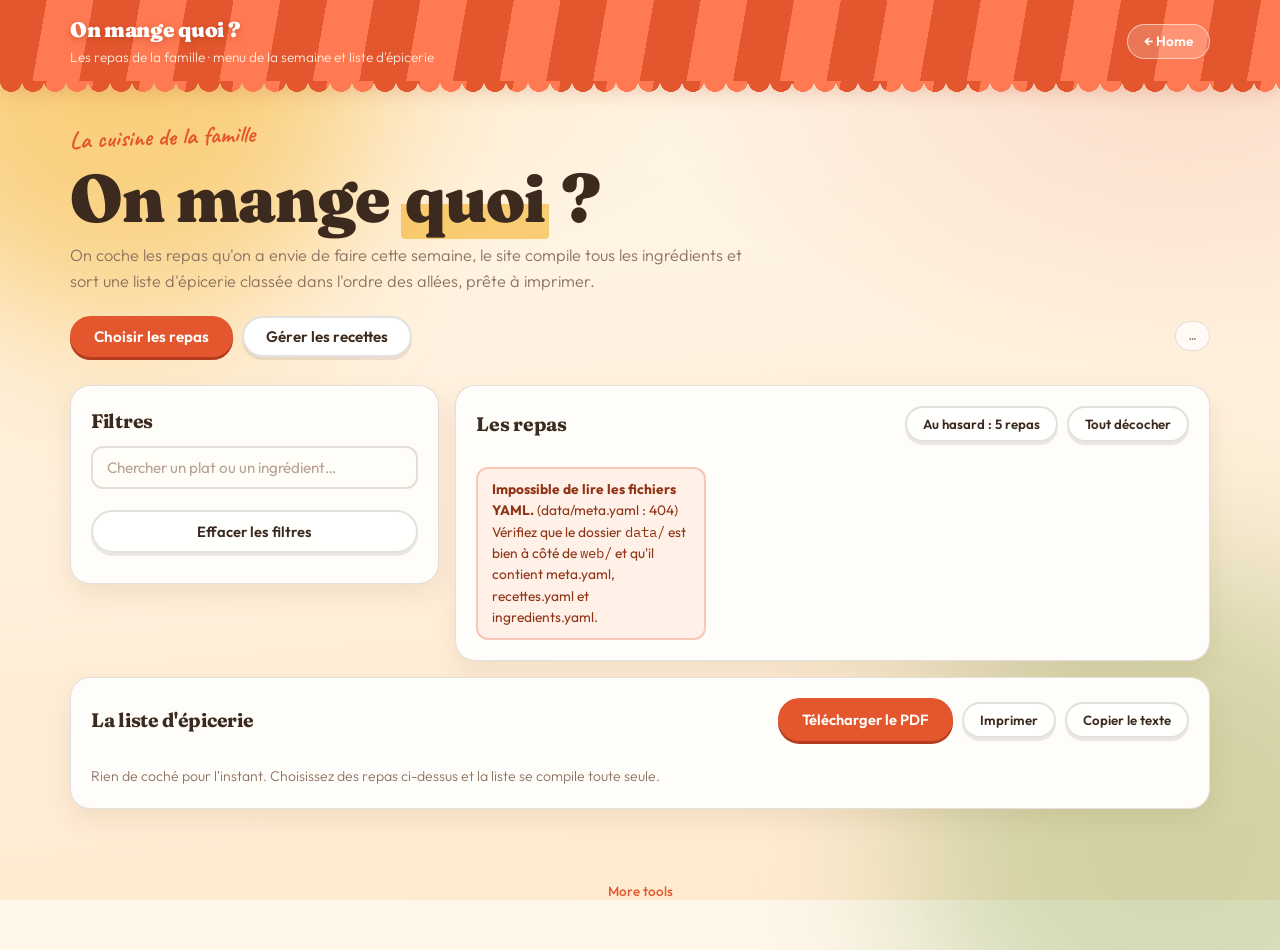
==== web/index.html @ 267134e7 "Site familial de menus et de listes d'épicerie On coche les repas de la semaine, la page compile les" ====
<!DOCTYPE html>
<html lang="fr">
<head>
<meta charset="utf-8" />
<meta name="viewport" content="width=device-width, initial-scale=1" />
<title>On mange quoi ?</title>
<meta name="description" content="On coche les repas de la semaine, ça sort la liste d'épicerie classée par rayon." />
<link rel="preconnect" href="https://fonts.googleapis.com">
<link rel="preconnect" href="https://fonts.gstatic.com" crossorigin>
<link href="https://fonts.googleapis.com/css2?family=Fraunces:opsz,wght@9..144,600;9..144,700;9..144,900&family=Outfit:wght@300;400;500;600;700&family=Caveat:wght@600;700&family=IBM+Plex+Mono:wght@400;500&display=swap" rel="stylesheet">
<link rel="stylesheet" href="theme.css" />
<link rel="stylesheet" href="app.css" />
<link rel="icon" href="data:image/svg+xml,<svg xmlns='http://www.w3.org/2000/svg' viewBox='0 0 100 100'><text y='.9em' font-size='90'>🍅</text></svg>" />
</head>
<body>
  <div class="bg-orb orb-a"></div>
  <div class="bg-orb orb-b"></div>

  <div class="site-banner">
    <div class="site-banner-inner">
      <div class="site-banner-text">
        <h2>On mange quoi&nbsp;?</h2>
        <p>Les repas de la famille &middot; menu de la semaine et liste d'épicerie</p>
      </div>
      <a href="https://eartigau.github.io/" class="home-link">&larr; Home</a>
    </div>
  </div>

  <header class="hero">
    <p class="eyebrow">La cuisine de la famille</p>
    <h1>On mange <span class="surligne">quoi</span>&nbsp;?</h1>
    <p class="subtitle">
      On coche les repas qu'on a envie de faire cette semaine, le site compile
      tous les ingrédients et sort une liste d'épicerie classée dans l'ordre
      des allées, prête à imprimer.
    </p>
    <nav class="tabs" id="onglets">
      <button type="button" class="tab is-active" data-vue="choisir">Choisir les repas</button>
      <button type="button" class="tab" data-vue="gerer">Gérer les recettes</button>
      <span class="mode-pill" id="modePill" title="">…</span>
    </nav>
  </header>

  <!-- ══════════════════════════════════ Vue : choisir les repas ══════════ -->
  <main class="layout" id="vue-choisir">

    <section class="card" id="carte-filtres">
      <h2>Filtres</h2>
      <input type="search" id="recherche" class="champ" placeholder="Chercher un plat ou un ingrédient…" autocomplete="off" />
      <div id="facettes"></div>
      <button type="button" class="btn btn-fantome btn-bloc" id="viderFiltres">Effacer les filtres</button>
      <p class="hint" id="compteFiltre"></p>
    </section>

    <section class="card span-2" id="carte-recettes">
      <div class="entete-carte">
        <h2>Les repas</h2>
        <div class="actions-entete">
          <button type="button" class="btn btn-fantome btn-mini" id="hasard">Au hasard&nbsp;: 5 repas</button>
          <button type="button" class="btn btn-fantome btn-mini" id="toutDecocher">Tout décocher</button>
        </div>
      </div>
      <div class="grille-recettes" id="grilleRecettes"></div>
      <p class="hint" id="messageVide" hidden>Aucun repas ne correspond à ces filtres.</p>
    </section>

    <section class="card span-3" id="carte-liste">
      <div class="entete-carte">
        <h2>La liste d'épicerie</h2>
        <div class="actions-entete">
          <button type="button" class="btn btn-primaire" id="btnPdf">Télécharger le PDF</button>
          <button type="button" class="btn btn-fantome btn-mini" id="btnImprimer">Imprimer</button>
          <button type="button" class="btn btn-fantome btn-mini" id="btnCopier">Copier le texte</button>
        </div>
      </div>

      <div id="menuChoisi"></div>
      <div class="colonnes-rayons" id="listeRayons"></div>
      <p class="hint" id="listeVide">Rien de coché pour l'instant. Choisissez des repas ci-dessus et la liste se compile toute seule.</p>
    </section>
  </main>

  <!-- ══════════════════════════════════ Vue : gérer ══════════════════════ -->
  <main class="layout" id="vue-gerer" hidden>

    <section class="card span-2" id="carte-edition">
      <div class="entete-carte">
        <h2>Recettes</h2>
        <div class="actions-entete">
          <select id="choixRecette" class="champ champ-inline"></select>
          <button type="button" class="btn btn-fantome btn-mini" id="nouvelleRecette">+ Nouvelle</button>
        </div>
      </div>

      <form id="formRecette" autocomplete="off">
        <label class="etiquette" for="fNom">Nom du plat</label>
        <input type="text" id="fNom" class="champ" required />

        <label class="etiquette" for="fPortions">Portions</label>
        <input type="number" id="fPortions" class="champ champ-court" min="1" max="30" step="1" value="4" />

        <span class="etiquette">Tags</span>
        <div id="fTags" class="zone-tags"></div>

        <label class="etiquette" for="fIngredients">Ingrédients <span class="doux">(un par ligne)</span></label>
        <textarea id="fIngredients" class="champ zone-texte" rows="12" spellcheck="false"></textarea>
        <datalist id="listeIngredientsConnus"></datalist>
        <p class="hint" id="apercuNouveaux"></p>

        <label class="etiquette" for="fNote">Note <span class="doux">(optionnel)</span></label>
        <input type="text" id="fNote" class="champ" />

        <div class="barre-boutons">
          <button type="submit" class="btn btn-primaire">Enregistrer la recette</button>
          <button type="button" class="btn btn-danger btn-mini" id="supprimerRecette">Supprimer</button>
        </div>
      </form>
    </section>

    <section class="card" id="carte-ingredients">
      <h2>Rayon de chaque ingrédient</h2>
      <p class="hint" id="alerteNonClasses"></p>
      <input type="search" id="rechercheIngredient" class="champ" placeholder="Chercher un ingrédient…" autocomplete="off" />
      <div class="liste-ingredients" id="listeIngredients"></div>
    </section>

    <section class="card span-3" id="carte-sauvegarde">
      <h2>Enregistrer</h2>
      <p class="hint" id="explicationSauvegarde"></p>
      <div class="barre-boutons">
        <button type="button" class="btn btn-primaire" id="btnSauver">Enregistrer les fichiers</button>
        <button type="button" class="btn btn-fantome btn-mini" id="btnTelechargerRecettes">Télécharger recettes.yaml</button>
        <button type="button" class="btn btn-fantome btn-mini" id="btnTelechargerIngredients">Télécharger ingredients.yaml</button>
      </div>
      <p class="hint" id="etatSauvegarde"></p>
    </section>
  </main>

  <footer class="footer">
    <p>
      <span id="statsPied"></span><br />
      <a href="https://eartigau.github.io/" target="_blank" rel="noopener">More tools</a>
    </p>
  </footer>

  <div class="toast" id="toast" hidden></div>

  <script src="lib/js-yaml.min.js"></script>
  <script src="lib/jspdf.umd.min.js"></script>
  <script src="lib/polices.js"></script>
  <script src="app.js"></script>
</body>
</html>
---- web/theme.css ----
/* ═══════════════════════════════════════════════════════════════════════
   On mange quoi ? Base festive.

   Ambiance : terrasse, apéro, nappe à carreaux, store rayé de bistrot.
   Fond crème, accents tomate / olive / soleil / raisin, titres en Fraunces,
   texte en Outfit, petites touches manuscrites en Caveat.
   ═══════════════════════════════════════════════════════════════════════ */

:root {
  /* Fonds */
  --creme:    #fff7ea;
  --creme2:   #ffeacf;
  --carte:    #fffdf9;

  /* Encres */
  --encre:    #3c2a1e;
  --doux:     #8d7261;

  /* Accents */
  --tomate:   #e4572e;
  --tomate-clair: #ff7a52;
  --olive:    #6f9a3f;
  --soleil:   #f4ac1a;
  --raisin:   #a3468c;
  --ciel:     #3d9bb5;

  --ligne:    rgba(60, 42, 30, 0.14);
  --ombre:    0 10px 26px rgba(120, 74, 40, 0.1);
  --ombre-forte: 0 16px 38px rgba(120, 74, 40, 0.18);

  --rond:     20px;
}

* { box-sizing: border-box; }

/* Une règle d'auteur comme « .layout { display: grid } » l'emporte sinon sur
   le display:none par défaut de l'attribut hidden, et la vue masquée reste
   visible. */
[hidden] { display: none !important; }

html { scroll-behavior: smooth; }

body {
  margin: 0;
  min-height: 100vh;
  font-family: "Outfit", "Avenir Next", system-ui, sans-serif;
  font-size: 16px;
  line-height: 1.55;
  color: var(--encre);
  background-color: var(--creme);
  background-image:
    radial-gradient(1100px 620px at 12% -8%, rgba(244, 172, 26, 0.22), transparent 62%),
    radial-gradient(900px 560px at 92% 4%, rgba(228, 87, 46, 0.16), transparent 60%),
    linear-gradient(175deg, var(--creme) 0%, var(--creme2) 100%);
  background-attachment: fixed;
  -webkit-font-smoothing: antialiased;
}

/* Deux taches floues qui bougent doucement : ça respire, ça fait vivant. */
.bg-orb {
  position: fixed;
  border-radius: 50%;
  filter: blur(80px);
  opacity: 0.45;
  pointer-events: none;
  z-index: 0;
}

.orb-a {
  width: 480px; height: 480px;
  top: -140px; left: -120px;
  background: var(--soleil);
  animation: flotte 17s ease-in-out infinite;
}

.orb-b {
  width: 540px; height: 540px;
  bottom: -200px; right: -160px;
  background: var(--olive);
  opacity: 0.3;
  animation: flotte 21s ease-in-out infinite reverse;
}

@keyframes flotte {
  0%, 100% { transform: translate(0, 0) scale(1); }
  50%      { transform: translate(38px, -26px) scale(1.09); }
}

/* ── Typographie ─────────────────────────────────────────────────────── */

h1, h2, h3 {
  font-family: "Fraunces", Georgia, serif;
  font-weight: 700;
  font-variation-settings: "SOFT" 40, "WONK" 1;
  letter-spacing: -0.015em;
  color: var(--encre);
}

h1 {
  margin: 6px 0 12px;
  font-size: clamp(2.4rem, 5.5vw, 4.2rem);
  font-weight: 900;
  line-height: 0.98;
}

h2 { margin: 0 0 10px; font-size: 1.22rem; }
h3 { margin: 0 0 8px; font-size: 1rem; }

a { color: var(--tomate); text-decoration: none; font-weight: 500; }
a:hover { text-decoration: underline wavy; text-underline-offset: 3px; }

code, .mono { font-family: "IBM Plex Mono", ui-monospace, monospace; }

/* ── Bannière : un store de bistrot, rayé, à festons ─────────────────── */

.site-banner {
  position: relative;
  z-index: 2;
  background: repeating-linear-gradient(
    100deg,
    var(--tomate) 0 46px,
    var(--tomate-clair) 46px 92px);
  box-shadow: 0 6px 22px rgba(180, 70, 35, 0.28);
}

/* Les festons qui pendent sous le store. */
.site-banner::after {
  content: "";
  position: absolute;
  left: 0; right: 0; bottom: -11px;
  height: 12px;
  background: inherit;
  -webkit-mask: radial-gradient(circle 11px at 11px 0, #000 98%, transparent 100%) 0 0 / 22px 12px repeat-x;
          mask: radial-gradient(circle 11px at 11px 0, #000 98%, transparent 100%) 0 0 / 22px 12px repeat-x;
}

.site-banner-inner {
  max-width: 1180px;
  margin: 0 auto;
  padding: 14px 20px;
  display: flex;
  align-items: center;
  gap: 16px;
}

.site-banner-text h2 {
  margin: 0;
  color: #fff;
  font-size: 1.3rem;
  font-weight: 900;
  text-shadow: 0 2px 6px rgba(120, 40, 15, 0.35);
}

.site-banner-text p {
  margin: 1px 0 0;
  color: rgba(255, 246, 235, 0.92);
  font-size: 0.85rem;
  font-weight: 300;
}

.home-link {
  margin-left: auto;
  flex: none;
  color: #fff;
  font-size: 0.85rem;
  font-weight: 600;
  background: rgba(255, 255, 255, 0.2);
  border: 1.5px solid rgba(255, 255, 255, 0.55);
  border-radius: 999px;
  padding: 6px 16px;
  transition: background 0.15s, transform 0.15s;
}

.home-link:hover {
  background: #fff;
  color: var(--tomate);
  text-decoration: none;
  transform: translateY(-1px);
}

/* ── Hero ────────────────────────────────────────────────────────────── */

.hero {
  position: relative;
  z-index: 1;
  max-width: 1180px;
  margin: 0 auto;
  padding: 40px 20px 18px;
}

.eyebrow {
  margin: 0;
  font-family: "Caveat", cursive;
  font-size: 1.5rem;
  font-weight: 700;
  color: var(--tomate);
  transform: rotate(-2deg);
  transform-origin: left center;
}

/* Le surlignage jaune tracé à la main derrière un bout du titre. */
.surligne {
  background: linear-gradient(transparent 58%, rgba(244, 172, 26, 0.55) 58%);
  padding: 0 4px;
  border-radius: 4px;
}

.subtitle {
  max-width: 62ch;
  margin: 0;
  color: var(--doux);
  font-size: 1.02rem;
  font-weight: 300;
}

/* ── Grille et cartes ────────────────────────────────────────────────── */

.layout {
  position: relative;
  z-index: 1;
  max-width: 1180px;
  margin: 0 auto;
  padding: 10px 20px 30px;
  display: grid;
  grid-template-columns: repeat(3, minmax(0, 1fr));
  gap: 16px;
  align-items: start;
}

.card {
  background: var(--carte);
  border: 1.5px solid var(--ligne);
  border-radius: var(--rond);
  padding: 20px;
  box-shadow: var(--ombre);
}

.span-2 { grid-column: span 2; }
.span-3 { grid-column: span 3; }

.hint {
  margin: 10px 0 0;
  color: var(--doux);
  font-size: 0.88rem;
  font-weight: 300;
}

/* ── Pied de page ────────────────────────────────────────────────────── */

.footer {
  position: relative;
  z-index: 1;
  max-width: 1180px;
  margin: 0 auto;
  padding: 8px 20px 34px;
  color: var(--doux);
  font-size: 0.84rem;
  text-align: center;
}

/* ── Adaptatif ───────────────────────────────────────────────────────── */

@media (max-width: 980px) {
  .layout { grid-template-columns: 1fr 1fr; }
  .span-2, .span-3 { grid-column: span 2; }
}

@media (max-width: 720px) {
  .layout { grid-template-columns: 1fr; }
  .span-2, .span-3 { grid-column: span 1; }
  .site-banner-text p { display: none; }
}

@media (prefers-reduced-motion: reduce) {
  *, *::before, *::after {
    animation-duration: 0.001ms !important;
    animation-iteration-count: 1 !important;
    transition-duration: 0.001ms !important;
  }
  html { scroll-behavior: auto; }
}
---- web/app.css ----
/* ═══════════════════════════════════════════════════════════════════════
   On mange quoi ? Composants de l'application.
   La palette, les polices et les cartes viennent de theme.css.
   ═══════════════════════════════════════════════════════════════════════ */

/* ── Onglets ─────────────────────────────────────────────────────────── */

.tabs {
  display: flex;
  flex-wrap: wrap;
  align-items: center;
  gap: 9px;
  margin-top: 22px;
}

.tab {
  font-family: inherit;
  font-size: 0.95rem;
  font-weight: 600;
  color: var(--encre);
  background: #fff;
  border: 2px solid var(--ligne);
  border-radius: 999px;
  padding: 9px 22px;
  cursor: pointer;
  box-shadow: 0 3px 0 rgba(60, 42, 30, 0.1);
  transition: transform 0.12s, box-shadow 0.12s, background 0.15s, color 0.15s, border-color 0.15s;
}

.tab:hover { transform: translateY(-2px); box-shadow: 0 5px 0 rgba(60, 42, 30, 0.12); }
.tab:active { transform: translateY(1px); box-shadow: 0 1px 0 rgba(60, 42, 30, 0.12); }

.tab.is-active {
  color: #fff;
  background: var(--tomate);
  border-color: var(--tomate);
  box-shadow: 0 3px 0 #b23e1f;
}

.mode-pill {
  margin-left: auto;
  font-family: "IBM Plex Mono", monospace;
  font-size: 0.72rem;
  color: var(--doux);
  background: rgba(255, 255, 255, 0.7);
  border: 1.5px solid var(--ligne);
  border-radius: 999px;
  padding: 5px 13px;
  white-space: nowrap;
}

.mode-pill.mode-local { color: #4d7a24; border-color: rgba(111, 154, 63, 0.5); background: rgba(111, 154, 63, 0.12); }

/* ── Champs ──────────────────────────────────────────────────────────── */

.champ {
  width: 100%;
  font-family: inherit;
  font-size: 0.95rem;
  color: var(--encre);
  background: #fffdf7;
  border: 2px solid var(--ligne);
  border-radius: 12px;
  padding: 10px 14px;
  margin-bottom: 13px;
  transition: border-color 0.15s, box-shadow 0.15s;
}

.champ:focus {
  outline: none;
  border-color: var(--tomate);
  box-shadow: 0 0 0 4px rgba(228, 87, 46, 0.14);
}

.champ::placeholder { color: #b9a292; }

.champ-court { width: 110px; }

.champ-inline {
  width: auto;
  max-width: 250px;
  margin-bottom: 0;
  font-size: 0.85rem;
  padding: 7px 11px;
}

.zone-texte {
  font-family: "IBM Plex Mono", monospace;
  font-size: 0.86rem;
  line-height: 1.6;
  resize: vertical;
}

.etiquette {
  display: block;
  font-size: 0.76rem;
  text-transform: uppercase;
  letter-spacing: 0.08em;
  font-weight: 600;
  color: var(--doux);
  margin-bottom: 6px;
}

.doux { text-transform: none; letter-spacing: 0; font-weight: 300; }

/* ── Boutons ─────────────────────────────────────────────────────────── */

.btn {
  font-family: inherit;
  font-size: 0.92rem;
  font-weight: 600;
  color: var(--encre);
  background: #fff;
  border: 2px solid var(--ligne);
  border-radius: 999px;
  padding: 10px 22px;
  cursor: pointer;
  box-shadow: 0 3px 0 rgba(60, 42, 30, 0.1);
  transition: transform 0.12s, box-shadow 0.12s, background 0.15s, color 0.15s, border-color 0.15s;
}

.btn:hover { transform: translateY(-2px); box-shadow: 0 5px 0 rgba(60, 42, 30, 0.12); }
.btn:active { transform: translateY(1px); box-shadow: 0 1px 0 rgba(60, 42, 30, 0.12); }
.btn:disabled { opacity: 0.4; cursor: not-allowed; transform: none; box-shadow: none; }

.btn-primaire {
  color: #fff;
  background: var(--tomate);
  border-color: var(--tomate);
  box-shadow: 0 3px 0 #b23e1f;
}

.btn-primaire:hover:not(:disabled) { background: var(--tomate-clair); border-color: var(--tomate-clair); box-shadow: 0 5px 0 #b23e1f; }
.btn-primaire:active:not(:disabled) { box-shadow: 0 1px 0 #b23e1f; }

.btn-fantome { background: rgba(255, 255, 255, 0.75); }

.btn-danger { color: #b3341c; border-color: rgba(179, 52, 28, 0.3); }
.btn-danger:hover { background: #fff0ec; border-color: rgba(179, 52, 28, 0.6); }

.btn-mini { font-size: 0.83rem; padding: 8px 16px; }

.btn-bloc { width: 100%; margin-top: 8px; }

.barre-boutons { display: flex; flex-wrap: wrap; gap: 11px; margin-top: 18px; }

/* ── En-têtes de carte ───────────────────────────────────────────────── */

.entete-carte {
  display: flex;
  flex-wrap: wrap;
  align-items: center;
  justify-content: space-between;
  gap: 11px;
  margin-bottom: 15px;
}

.entete-carte h2 { margin: 0; }

.actions-entete { display: flex; flex-wrap: wrap; align-items: center; gap: 9px; }

/* ── Filtres ─────────────────────────────────────────────────────────── */

.facette { margin-bottom: 16px; }

.facette-titre {
  font-family: "Caveat", cursive;
  font-size: 1.28rem;
  font-weight: 700;
  color: var(--raisin);
  margin: 0 0 7px;
}

.pastilles { display: flex; flex-wrap: wrap; gap: 7px; }

.pastille {
  display: inline-flex;
  align-items: center;
  font-size: 0.83rem;
  font-weight: 500;
  color: var(--encre);
  background: #fff;
  border: 2px solid var(--ligne);
  border-radius: 999px;
  padding: 5px 13px;
  cursor: pointer;
  user-select: none;
  transition: transform 0.12s, background 0.15s, color 0.15s, border-color 0.15s;
}

.pastille input { display: none; }
.pastille:hover { transform: translateY(-1px) rotate(-1.5deg); border-color: var(--soleil); }

.pastille.is-on {
  color: #fff;
  background: var(--olive);
  border-color: var(--olive);
  font-weight: 600;
}

.pastille.is-vide { opacity: 0.35; }

/* ── Tuiles de recettes ──────────────────────────────────────────────── */

.grille-recettes {
  display: grid;
  grid-template-columns: repeat(auto-fill, minmax(218px, 1fr));
  gap: 12px;
}

.tuile {
  position: relative;
  display: block;
  border: 2px solid var(--ligne);
  border-radius: 16px;
  padding: 13px 13px 11px 40px;
  background: #fff;
  cursor: pointer;
  box-shadow: 0 3px 0 rgba(60, 42, 30, 0.07);
  transition: transform 0.14s cubic-bezier(0.34, 1.6, 0.64, 1), box-shadow 0.14s, border-color 0.15s, background 0.15s;
}

.tuile:hover {
  transform: translateY(-3px) rotate(-0.7deg);
  box-shadow: 0 8px 0 rgba(60, 42, 30, 0.09);
  border-color: var(--soleil);
}

.tuile input { position: absolute; opacity: 0; pointer-events: none; }

/* La case à cocher dessinée à la main. */
.tuile::before {
  content: "";
  position: absolute;
  left: 13px; top: 14px;
  width: 18px; height: 18px;
  border: 2px solid #d7c3b2;
  border-radius: 6px;
  background: #fffaf2;
  transition: background 0.15s, border-color 0.15s, transform 0.18s cubic-bezier(0.34, 1.8, 0.64, 1);
}

.tuile.is-on {
  border-color: var(--tomate);
  background: #fff3ee;
  box-shadow: 0 3px 0 rgba(228, 87, 46, 0.28);
  transform: rotate(-0.5deg);
}

.tuile.is-on:hover { transform: translateY(-3px) rotate(-1.2deg); }

.tuile.is-on::before {
  background: var(--tomate);
  border-color: var(--tomate);
  transform: scale(1.08);
}

.tuile.is-on::after {
  content: "";
  position: absolute;
  left: 19.5px; top: 17.5px;
  width: 5px; height: 10px;
  border: solid #fff;
  border-width: 0 2.5px 2.5px 0;
  transform: rotate(43deg);
}

.tuile-nom {
  font-family: "Fraunces", Georgia, serif;
  font-weight: 700;
  font-size: 1rem;
  line-height: 1.2;
}

.tuile-meta {
  margin-top: 6px;
  font-family: "IBM Plex Mono", monospace;
  font-size: 0.7rem;
  color: var(--doux);
}

.tuile-tags { margin-top: 8px; display: flex; flex-wrap: wrap; gap: 4px; }

.mini-tag {
  font-size: 0.67rem;
  font-weight: 500;
  color: var(--doux);
  background: #fdf3e6;
  border: 1px solid rgba(60, 42, 30, 0.1);
  border-radius: 999px;
  padding: 2px 8px;
}

/* ── Menu retenu ─────────────────────────────────────────────────────── */

.menu-choisi {
  display: flex;
  flex-wrap: wrap;
  gap: 8px;
  margin-bottom: 18px;
  padding-bottom: 16px;
  border-bottom: 2px dashed var(--ligne);
}

.jeton {
  display: inline-flex;
  align-items: center;
  gap: 8px;
  font-size: 0.87rem;
  font-weight: 500;
  color: #8f3416;
  background: #ffeee8;
  border: 2px solid rgba(228, 87, 46, 0.35);
  border-radius: 999px;
  padding: 5px 9px 5px 15px;
  animation: pop 0.22s cubic-bezier(0.34, 1.7, 0.64, 1);
}

@keyframes pop {
  from { transform: scale(0.82); opacity: 0; }
  to   { transform: scale(1); opacity: 1; }
}

.jeton button {
  font-family: inherit;
  font-size: 1rem;
  line-height: 1;
  color: #c8613f;
  background: none;
  border: 0;
  cursor: pointer;
  padding: 0 3px;
}

.jeton button:hover { color: #a3210b; transform: scale(1.25); }

/* ── Liste par rayon ─────────────────────────────────────────────────── */

.colonnes-rayons { column-count: 3; column-gap: 28px; }

.rayon {
  break-inside: avoid;
  margin: 0 0 20px;
  --teinte: var(--tomate);
}

.rayon-titre {
  display: flex;
  align-items: center;
  gap: 9px;
  margin: 0 0 10px;
  padding-bottom: 7px;
  border-bottom: 2px solid color-mix(in srgb, var(--teinte) 35%, transparent);
  font-family: "Fraunces", Georgia, serif;
  font-size: 1rem;
  font-weight: 700;
  color: var(--teinte);
}

.rayon-icone {
  display: inline-flex;
  align-items: center;
  justify-content: center;
  width: 28px; height: 28px;
  flex: none;
  font-size: 0.95rem;
  border-radius: 50%;
  background: color-mix(in srgb, var(--teinte) 16%, #fff);
  border: 1.5px solid color-mix(in srgb, var(--teinte) 30%, transparent);
}

.rayon-titre .compte {
  margin-left: auto;
  font-family: "IBM Plex Mono", monospace;
  font-size: 0.74rem;
  font-weight: 400;
  color: var(--doux);
}

.rayon ul { list-style: none; margin: 0; padding: 0; }

.rayon li {
  margin: 0 0 8px;
  padding-left: 20px;
  position: relative;
  line-height: 1.35;
}

/* Une petite case vide devant chaque article, comme sur un vrai bout de papier. */
.rayon li::before {
  content: "";
  position: absolute;
  left: 0; top: 4px;
  width: 12px; height: 12px;
  border: 1.5px solid #d0bcab;
  border-radius: 4px;
  background: #fff;
}

.ingredient-nom { font-size: 0.95rem; font-weight: 500; }

.ingredient-source {
  display: block;
  font-size: 0.74rem;
  color: var(--doux);
  font-weight: 300;
  font-style: italic;
}

/* ── Onglet gérer ────────────────────────────────────────────────────── */

.zone-tags { display: flex; flex-wrap: wrap; gap: 7px; margin-bottom: 15px; }

#apercuNouveaux:not(:empty) { margin-bottom: 15px; }

.liste-ingredients { max-height: 620px; overflow-y: auto; padding-right: 5px; }

.ligne-ingredient {
  display: flex;
  align-items: center;
  gap: 9px;
  padding: 6px 0;
  border-bottom: 1px solid rgba(60, 42, 30, 0.08);
}

.ligne-ingredient .nom {
  flex: 1;
  min-width: 0;
  font-size: 0.88rem;
  overflow: hidden;
  text-overflow: ellipsis;
  white-space: nowrap;
}

.ligne-ingredient select {
  font-family: inherit;
  font-size: 0.79rem;
  color: var(--encre);
  background: #fffdf7;
  border: 1.5px solid var(--ligne);
  border-radius: 9px;
  padding: 5px 8px;
  max-width: 172px;
}

.ligne-ingredient.non-classe .nom { color: #b3341c; font-weight: 600; }
.ligne-ingredient.non-classe select { border-color: rgba(228, 87, 46, 0.55); }

.alerte {
  color: #8f3416;
  background: #fff1e8;
  border: 2px solid rgba(228, 87, 46, 0.28);
  border-radius: 12px;
  padding: 10px 14px;
  font-size: 0.86rem;
  font-weight: 400;
}

/* ── Toast et confettis ──────────────────────────────────────────────── */

.toast {
  position: fixed;
  left: 50%;
  bottom: 30px;
  transform: translateX(-50%);
  z-index: 60;
  background: var(--encre);
  color: #fff7ea;
  border-radius: 999px;
  padding: 12px 26px;
  font-size: 0.9rem;
  font-weight: 500;
  box-shadow: var(--ombre-forte);
  animation: monte 0.25s cubic-bezier(0.34, 1.6, 0.64, 1);
}

@keyframes monte {
  from { transform: translate(-50%, 18px); opacity: 0; }
  to   { transform: translate(-50%, 0); opacity: 1; }
}

.toast.toast-erreur { background: #a3210b; }

.confetti {
  position: fixed;
  top: -12px;
  width: 9px;
  height: 14px;
  z-index: 80;
  pointer-events: none;
  border-radius: 2px;
  animation: tombe 1.7s cubic-bezier(0.3, 0.6, 0.5, 1) forwards;
}

@keyframes tombe {
  0%   { transform: translateY(0) rotate(0deg); opacity: 1; }
  100% { transform: translateY(105vh) rotate(720deg); opacity: 0; }
}

/* ── Adaptatif ───────────────────────────────────────────────────────── */

@media (max-width: 980px) { .colonnes-rayons { column-count: 2; } }

@media (max-width: 720px) {
  .colonnes-rayons { column-count: 1; }
  .mode-pill { margin-left: 0; }
  .champ-inline { max-width: 100%; }
}

/* ── Impression : que la liste, sur du blanc ─────────────────────────── */

@media print {
  .bg-orb, .site-banner, .tabs, .footer, .toast, .confetti,
  #carte-filtres, #carte-recettes, #vue-gerer,
  .actions-entete, .jeton button { display: none !important; }

  body { background: #fff !important; }
  .hero { padding: 0 0 10px; }
  .hero h1 { font-size: 2rem; }
  .eyebrow, .subtitle { display: none; }
  .layout { display: block; padding: 0; }
  .card { background: none; border: 0; padding: 0; box-shadow: none; }
  .colonnes-rayons { column-count: 2; column-gap: 22px; }
  .jeton { background: none; border-color: #ccc; color: #333; }
}
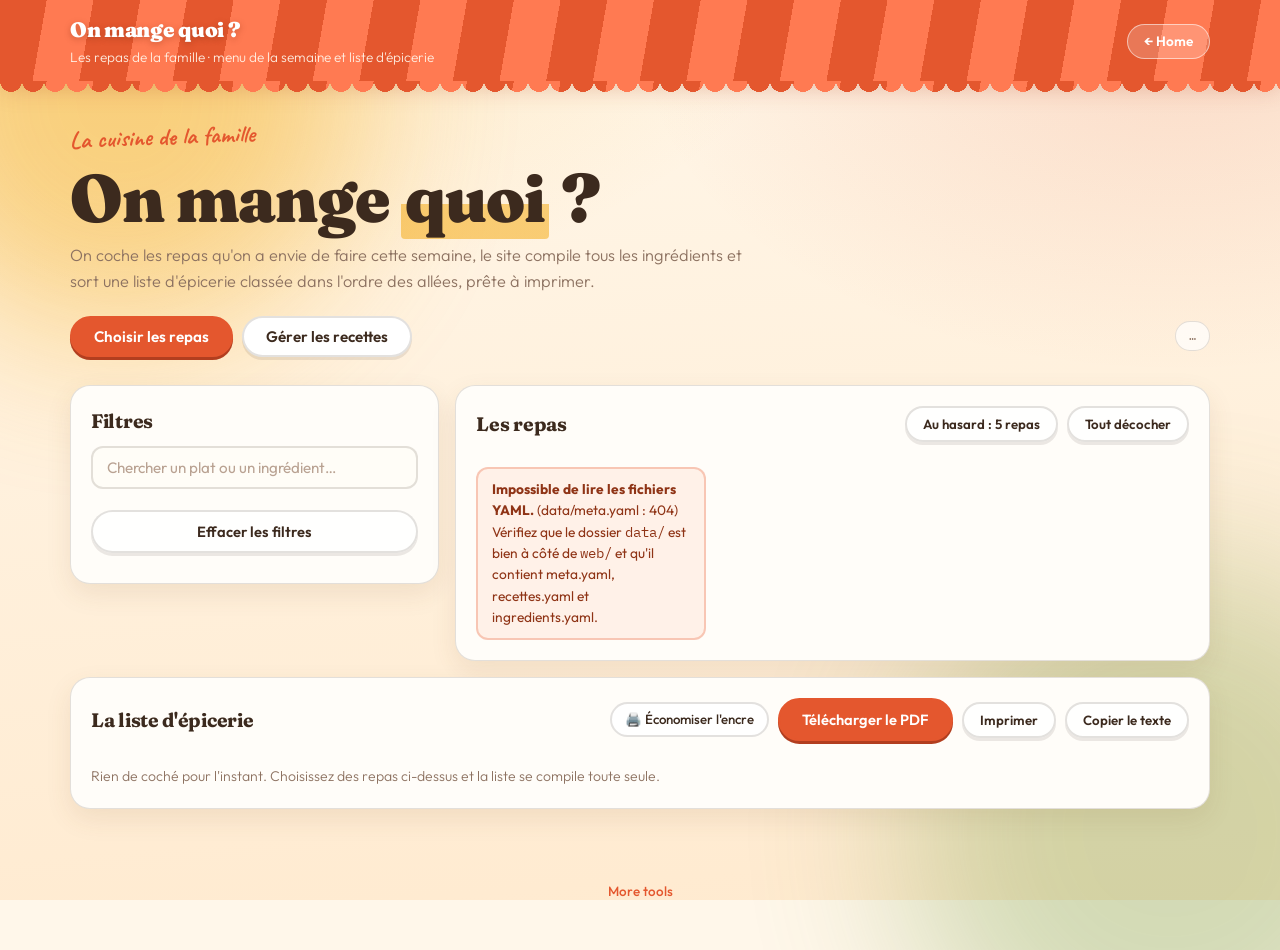
==== commit fe300fe5: "PDF plus compact et variante monochrome La provenance passe au bout de la ligne de l'ingrédient, ent" ====
--- a/web/index.html
+++ b/web/index.html
@@ -68,6 +68,11 @@
       <div class="entete-carte">
         <h2>La liste d'épicerie</h2>
         <div class="actions-entete">
+          <label class="pastille" id="etiquetteEconome"
+                 title="PDF tout en noir, sans bandeau ni couleurs : beaucoup moins d'encre à l'impression.">
+            <input type="checkbox" id="pdfEconome" />
+            🖨️&nbsp;Économiser l'encre
+          </label>
           <button type="button" class="btn btn-primaire" id="btnPdf">Télécharger le PDF</button>
           <button type="button" class="btn btn-fantome btn-mini" id="btnImprimer">Imprimer</button>
           <button type="button" class="btn btn-fantome btn-mini" id="btnCopier">Copier le texte</button>
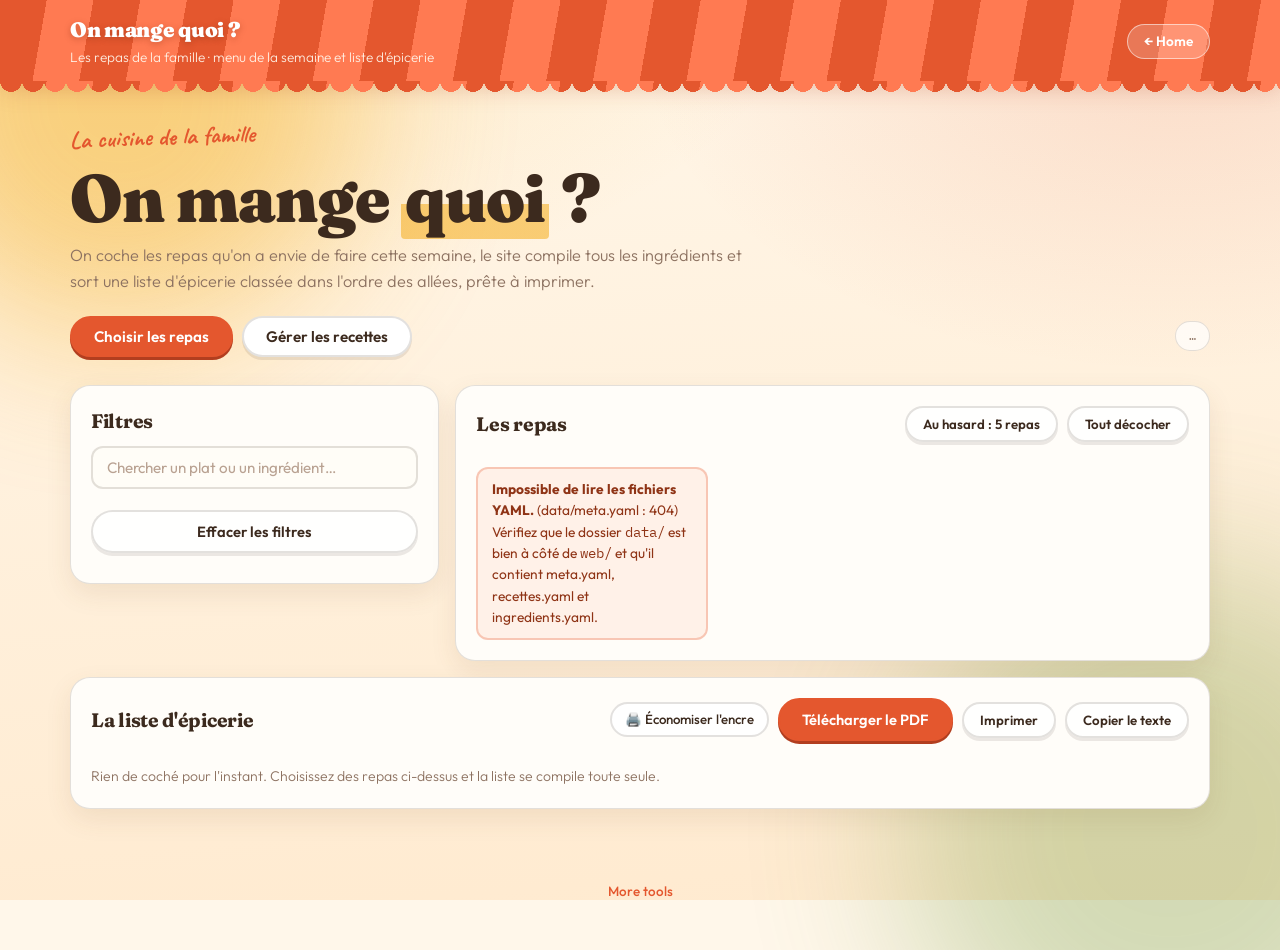
==== commit 9c5abef0: "Coche « on en a déjà » et tuiles réduites au nom du plat Chaque ingrédient de la liste compilée port" ====
--- a/web/index.html
+++ b/web/index.html
@@ -73,6 +73,7 @@
             <input type="checkbox" id="pdfEconome" />
             🖨️&nbsp;Économiser l'encre
           </label>
+          <button type="button" class="btn btn-fantome btn-mini" id="toutRemettre" hidden>Tout remettre</button>
           <button type="button" class="btn btn-primaire" id="btnPdf">Télécharger le PDF</button>
           <button type="button" class="btn btn-fantome btn-mini" id="btnImprimer">Imprimer</button>
           <button type="button" class="btn btn-fantome btn-mini" id="btnCopier">Copier le texte</button>
--- a/web/app.css
+++ b/web/app.css
@@ -204,16 +204,16 @@
 
 .grille-recettes {
   display: grid;
-  grid-template-columns: repeat(auto-fill, minmax(218px, 1fr));
-  gap: 12px;
+  grid-template-columns: repeat(auto-fill, minmax(185px, 1fr));
+  gap: 9px;
 }
 
 .tuile {
   position: relative;
   display: block;
   border: 2px solid var(--ligne);
-  border-radius: 16px;
-  padding: 13px 13px 11px 40px;
+  border-radius: 14px;
+  padding: 9px 12px 9px 36px;
   background: #fff;
   cursor: pointer;
   box-shadow: 0 3px 0 rgba(60, 42, 30, 0.07);
@@ -232,8 +232,8 @@
 .tuile::before {
   content: "";
   position: absolute;
-  left: 13px; top: 14px;
-  width: 18px; height: 18px;
+  left: 12px; top: 10px;
+  width: 17px; height: 17px;
   border: 2px solid #d7c3b2;
   border-radius: 6px;
   background: #fffaf2;
@@ -258,37 +258,19 @@
 .tuile.is-on::after {
   content: "";
   position: absolute;
-  left: 19.5px; top: 17.5px;
-  width: 5px; height: 10px;
+  left: 18.3px; top: 13.3px;
+  width: 4.5px; height: 9px;
   border: solid #fff;
   border-width: 0 2.5px 2.5px 0;
   transform: rotate(43deg);
 }
 
 .tuile-nom {
+  display: block;
   font-family: "Fraunces", Georgia, serif;
   font-weight: 700;
-  font-size: 1rem;
-  line-height: 1.2;
-}
-
-.tuile-meta {
-  margin-top: 6px;
-  font-family: "IBM Plex Mono", monospace;
-  font-size: 0.7rem;
-  color: var(--doux);
-}
-
-.tuile-tags { margin-top: 8px; display: flex; flex-wrap: wrap; gap: 4px; }
-
-.mini-tag {
-  font-size: 0.67rem;
-  font-weight: 500;
-  color: var(--doux);
-  background: #fdf3e6;
-  border: 1px solid rgba(60, 42, 30, 0.1);
-  border-radius: 999px;
-  padding: 2px 8px;
+  font-size: 0.95rem;
+  line-height: 1.22;
 }
 
 /* ── Menu retenu ─────────────────────────────────────────────────────── */
@@ -379,15 +361,22 @@
 
 .rayon ul { list-style: none; margin: 0; padding: 0; }
 
-.rayon li {
-  margin: 0 0 8px;
+.rayon li { margin: 0 0 8px; }
+
+/* Chaque article se coche : « on en a déjà », donc pas la peine de l'acheter.
+   La case ressemble à celle qu'on cocherait au crayon sur un bout de papier,
+   mais elle sert ici à retirer la ligne du PDF. */
+.article {
+  position: relative;
+  display: block;
   padding-left: 20px;
-  position: relative;
   line-height: 1.35;
-}
-
-/* Une petite case vide devant chaque article, comme sur un vrai bout de papier. */
-.rayon li::before {
+  cursor: pointer;
+}
+
+.article input { position: absolute; opacity: 0; pointer-events: none; }
+
+.article::before {
   content: "";
   position: absolute;
   left: 0; top: 4px;
@@ -395,7 +384,30 @@
   border: 1.5px solid #d0bcab;
   border-radius: 4px;
   background: #fff;
-}
+  transition: background 0.15s, border-color 0.15s;
+}
+
+.article:hover::before { border-color: var(--olive); }
+
+.article.est-deja::before { background: var(--olive); border-color: var(--olive); }
+
+.article.est-deja::after {
+  content: "";
+  position: absolute;
+  left: 4.2px; top: 6.2px;
+  width: 3px; height: 6.5px;
+  border: solid #fff;
+  border-width: 0 2px 2px 0;
+  transform: rotate(43deg);
+}
+
+.article.est-deja .ingredient-nom {
+  text-decoration: line-through;
+  text-decoration-thickness: 1.5px;
+  color: var(--doux);
+}
+
+.article.est-deja .ingredient-source { opacity: 0.5; }
 
 .ingredient-nom { font-size: 0.95rem; font-weight: 500; }
 
@@ -522,4 +534,5 @@
   .card { background: none; border: 0; padding: 0; box-shadow: none; }
   .colonnes-rayons { column-count: 2; column-gap: 22px; }
   .jeton { background: none; border-color: #ccc; color: #333; }
-}
+  .article.est-deja { display: none !important; }
+}
